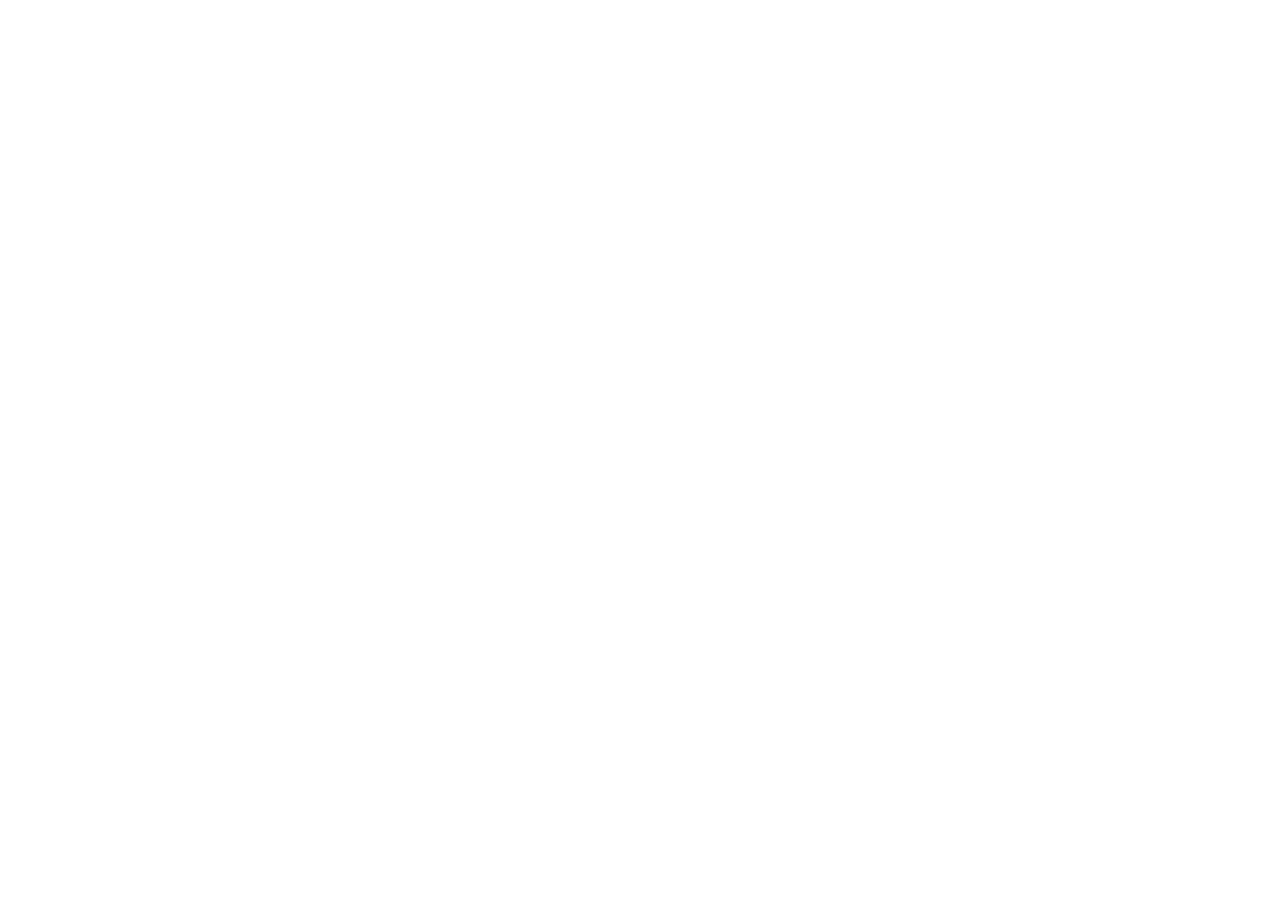
==== features/features.html @ 7e3162a3 "initial commit" ====
<!DOCTYPE html>
<html lang="en">
  <head>
    <meta charset="UTF-8" />
    <meta http-equiv="X-UA-Compatible" content="IE=edge" />
    <meta name="viewport" content="width=device-width, initial-scale=1.0" />
    <title>Document</title>
  </head>
  <body></body>
</html>
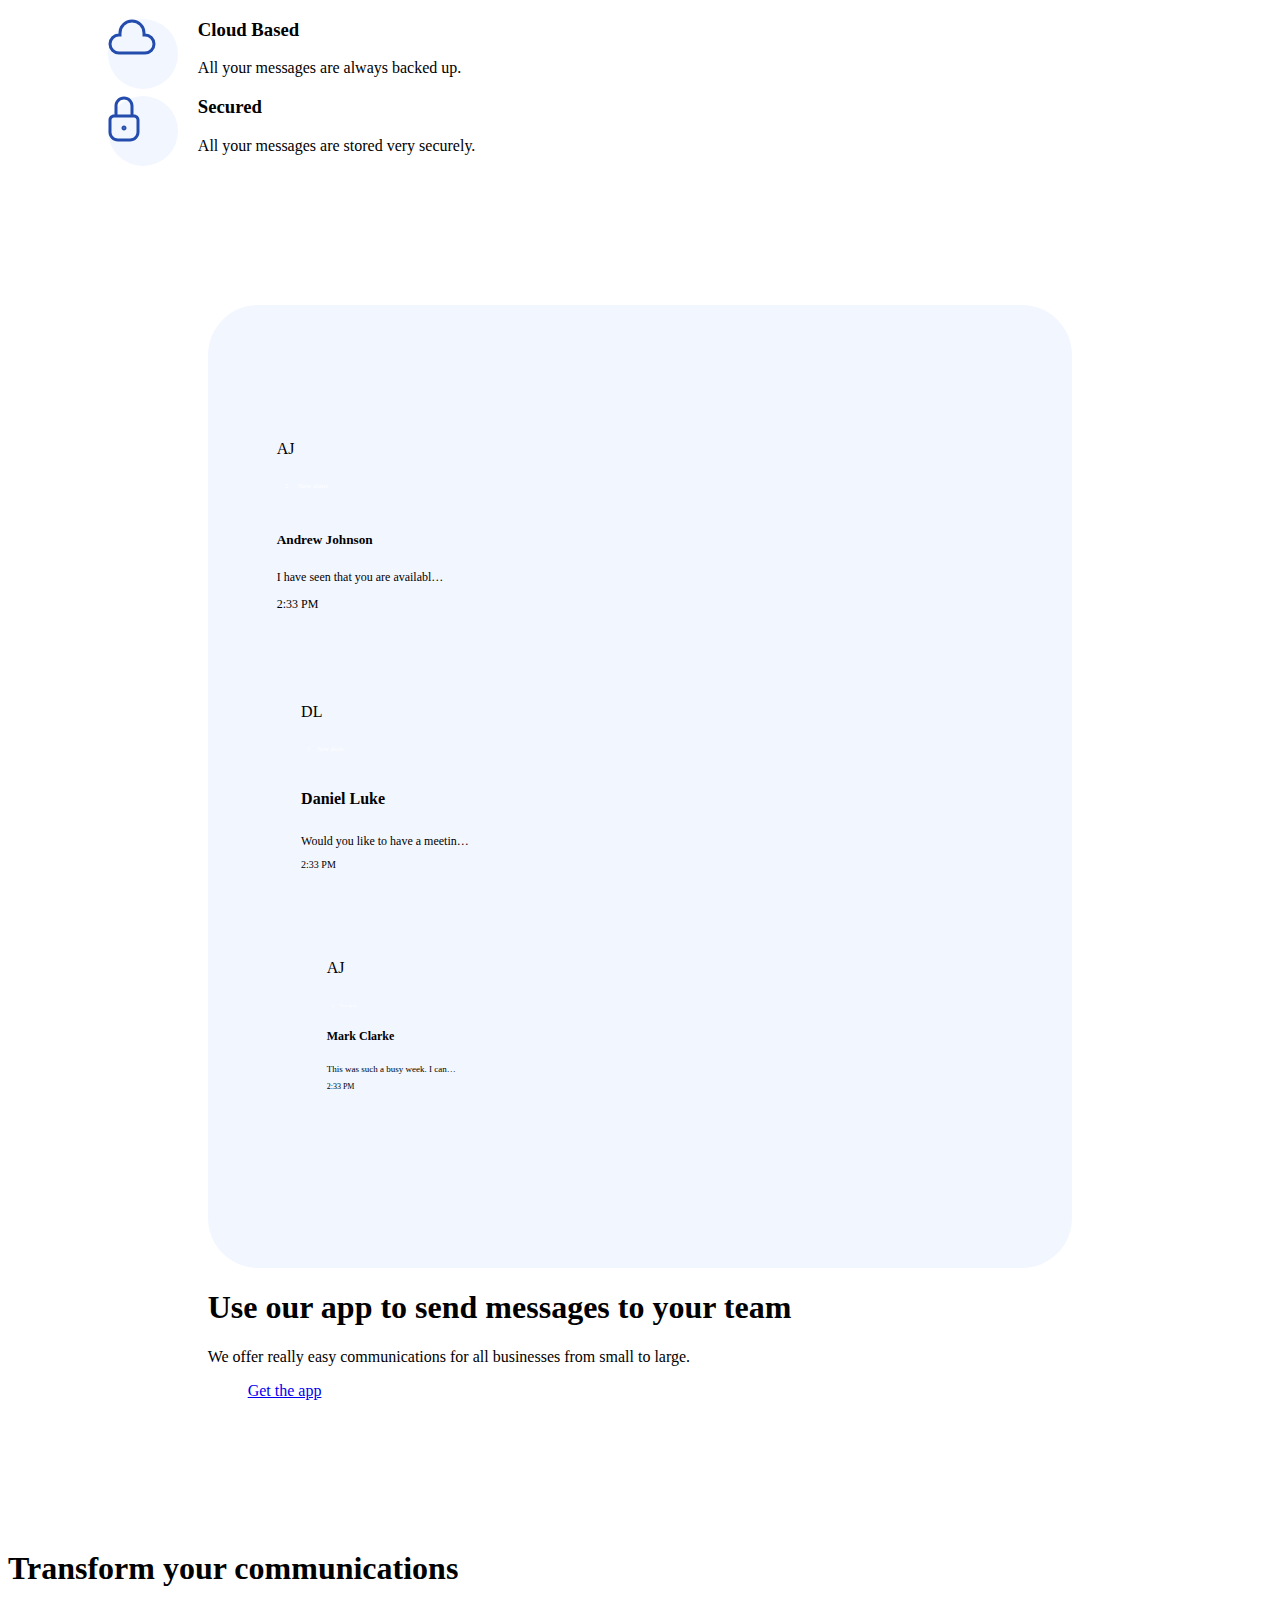
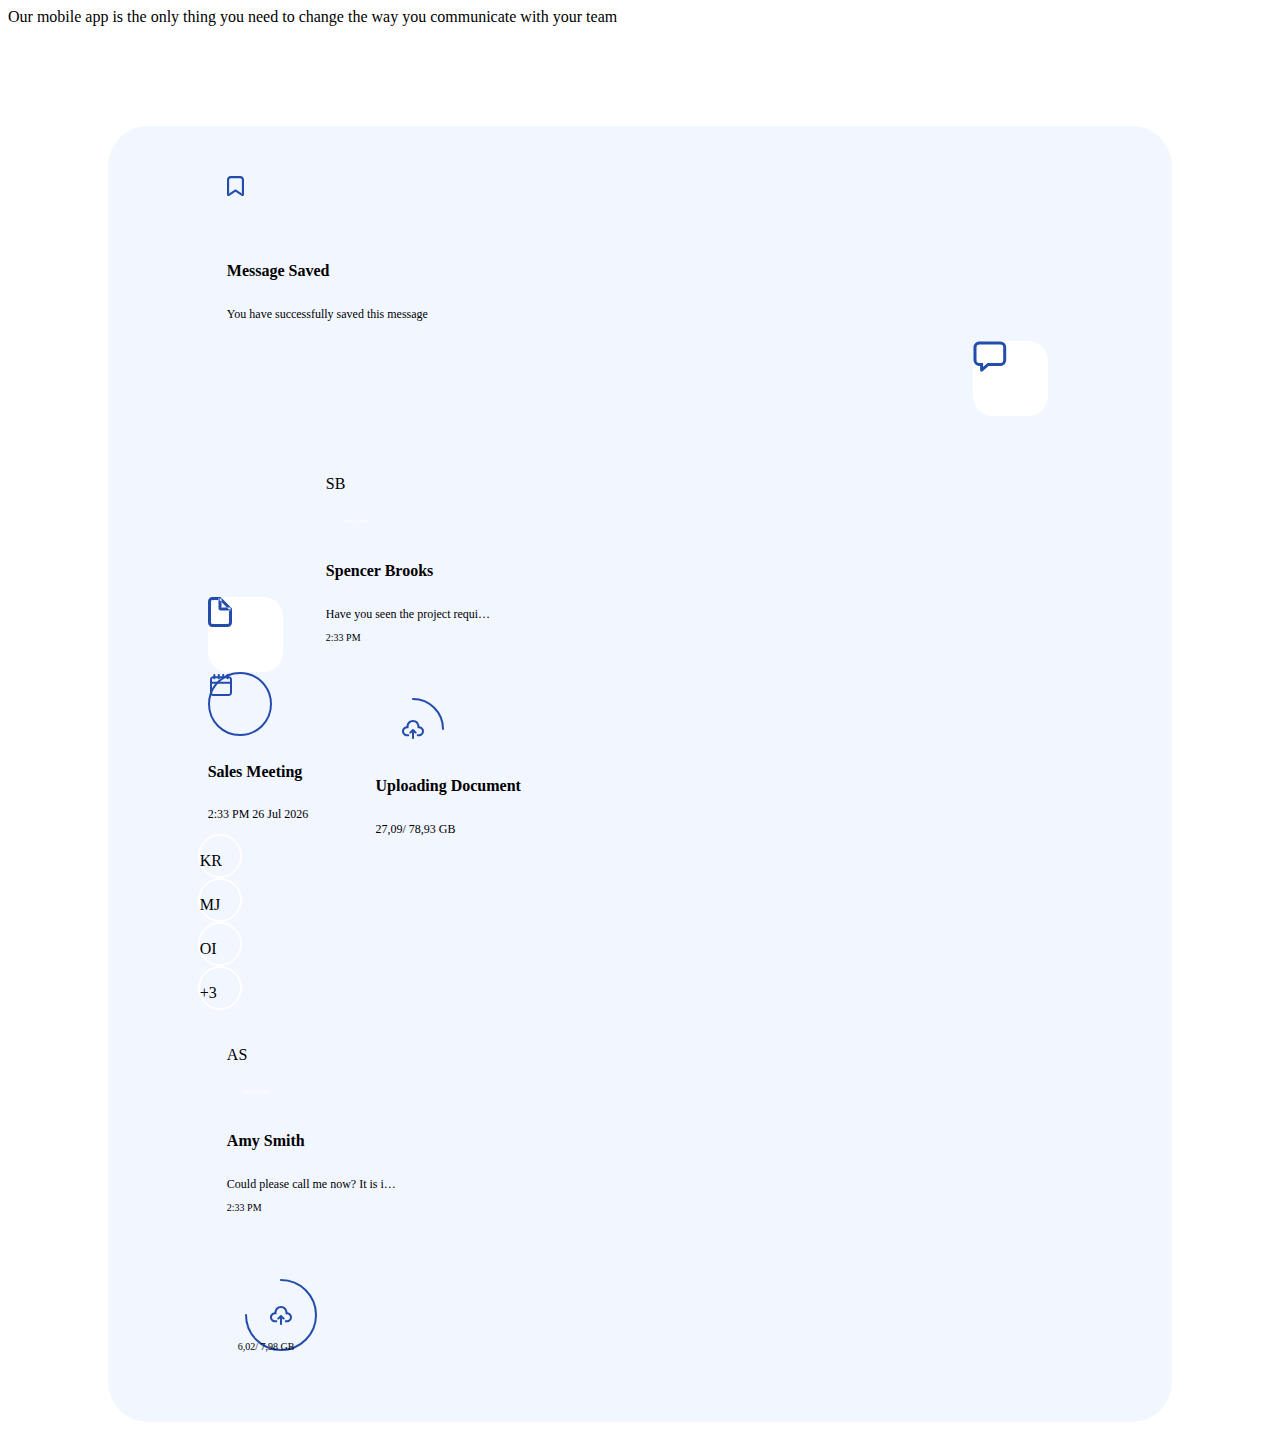
==== commit ed777485: "Features" ====
--- a/features/features.html
+++ b/features/features.html
@@ -4,7 +4,411 @@
     <meta charset="UTF-8" />
     <meta http-equiv="X-UA-Compatible" content="IE=edge" />
     <meta name="viewport" content="width=device-width, initial-scale=1.0" />
-    <title>Document</title>
+    <title>Features</title>
+    <link
+      href="https://cdn.jsdelivr.net/npm/bootstrap@5.0.2/dist/css/bootstrap.min.css"
+      rel="stylesheet"
+      integrity="sha384-EVSTQN3/azprG1Anm3QDgpJLIm9Nao0Yz1ztcQTwFspd3yD65VohhpuuCOmLASjC"
+      crossorigin="anonymous"
+    />
+    <script
+      src="https://cdn.jsdelivr.net/npm/bootstrap@5.0.2/dist/js/bootstrap.bundle.min.js"
+      integrity="sha384-MrcW6ZMFYlzcLA8Nl+NtUVF0sA7MsXsP1UyJoMp4YLEuNSfAP+JcXn/tWtIaxVXM"
+      crossorigin="anonymous"
+      defer
+    ></script>
+    <script src="features.js" defer></script>
+    <link rel="stylesheet" href="features.css" />
   </head>
-  <body></body>
+  <body>
+    <!-- features 1 -->
+    <div class="features1">
+      <div class="features1-top">
+        <div class="row row-cols-1 row-cols-md-2">
+          <!-- left -->
+          <div class="col col-topLeft d-flex align-items-center">
+            <div
+              class="features1-img d-flex align-items-center justify-content-center"
+            >
+              <img src="../assets/Icon-5.svg" alt="" />
+            </div>
+            <div class="features1-text">
+              <h3 class="m-0">Cloud Based</h3>
+              <p class="m-0">All your messages are always backed up.</p>
+            </div>
+          </div>
+
+          <!-- right -->
+          <div class="col col-topRight d-flex align-items-center">
+            <div
+              class="features1-img d-flex align-items-center justify-content-center"
+            >
+              <img src="../assets/Icon-4.svg" alt="" class="" />
+            </div>
+            <div class="features1-text">
+              <h3 class="m-0">Secured</h3>
+              <p class="m-0">All your messages are stored very securely.</p>
+            </div>
+          </div>
+        </div>
+      </div>
+
+      <!-- features 1 bottom -->
+      <div class="features1-bot">
+        <div class="card">
+          <div class="row g-5">
+            <!-- left -->
+            <div class="col-md-6 col-featuresLeft">
+              <!-- notif 1 -->
+              <div class="card card-message">
+                <div class="row g-0 messageFeature">
+                  <div
+                    class="col-3 d-flex align-items-center justify-content-center"
+                  >
+                    <div
+                      class="photoProfile d-flex align-items-center justify-content-center position-relative"
+                    >
+                      <p class="m-0">AJ</p>
+                      <span
+                        class="position-absolute top-0 start-100 bg-primary border border-light rounded-circle"
+                        >2
+                        <span class="visually-hidden">New alerts</span>
+                      </span>
+                    </div>
+                  </div>
+                  <div class="col-7 d-flex align-items-center">
+                    <div class="card-body pt-0 pb-0">
+                      <h5 class="card-title">Andrew Johnson</h5>
+                      <p class="card-text">
+                        I have seen that you are availabl…
+                      </p>
+                    </div>
+                  </div>
+                  <div class="col-2">
+                    <p id="messageTime">1:03 PM</p>
+                  </div>
+                </div>
+              </div>
+
+              <!-- notif 2 -->
+              <div class="card card-message-2">
+                <div class="row g-0 messageFeature">
+                  <div
+                    class="col-3 d-flex align-items-center justify-content-center"
+                  >
+                    <div
+                      class="photoProfile-2 d-flex align-items-center justify-content-center position-relative"
+                    >
+                      <p class="m-0">DL</p>
+                      <span
+                        class="position-absolute top-0 start-100 bg-primary border border-light rounded-circle"
+                        >1
+                        <span class="visually-hidden">New alerts</span>
+                      </span>
+                    </div>
+                  </div>
+                  <div class="col-7 d-flex align-items-center">
+                    <div class="card-body pt-0 pb-0">
+                      <h5 class="card-title" style="font-size: 16px">
+                        Daniel Luke
+                      </h5>
+                      <p class="card-text-2" style="font-size: 12px">
+                        Would you like to have a meetin…
+                      </p>
+                    </div>
+                  </div>
+                  <div class="col-2">
+                    <p style="font-size: 10px" id="messageTime2">5:27 AM</p>
+                  </div>
+                </div>
+              </div>
+
+              <!-- notif 3 -->
+              <div class="card card-message-3">
+                <div class="row g-0 messageFeature">
+                  <div
+                    class="col-3 d-flex align-items-center justify-content-center"
+                  >
+                    <div
+                      class="photoProfile-3 d-flex align-items-center justify-content-center position-relative"
+                    >
+                      <p class="m-0">AJ</p>
+                      <span
+                        class="position-absolute top-0 start-100 bg-primary border border-light rounded-circle"
+                        >4
+                        <span class="visually-hidden">New alerts</span>
+                      </span>
+                    </div>
+                  </div>
+                  <div class="col-7 d-flex align-items-center">
+                    <div class="card-body pt-0 pb-0">
+                      <h5 class="card-title" style="font-size: 12px">
+                        Mark Clarke
+                      </h5>
+                      <p class="card-text-3" style="font-size: 9px">
+                        This was such a busy week. I can…
+                      </p>
+                    </div>
+                  </div>
+                  <div class="col-2">
+                    <p style="font-size: 8px" id="messageTime3">1:03 PM</p>
+                  </div>
+                </div>
+              </div>
+            </div>
+            <!-- right -->
+            <div class="col-md-6 col-featuresRight d-flex align-items-center">
+              <div class="card-body">
+                <h1 class="card-title mb-4">
+                  Use our app to send messages to your team
+                </h1>
+                <p class="card-text mb-5">
+                  We offer really easy communications for all businesses from
+                  small to large.
+                </p>
+                <div class="button-feature">
+                  <a href="#" class="btn btn-outline-primary btn-feature"
+                    >Get the app</a
+                  >
+                </div>
+              </div>
+            </div>
+          </div>
+        </div>
+      </div>
+    </div>
+
+    <!-- features 2 -->
+    <div class="features2">
+      <div class="features2-top text-center">
+        <h1 class="mb-4">Transform your communications</h1>
+        <p class="w-50 m-auto">
+          Our mobile app is the only thing you need to change the way you
+          communicate with your team
+        </p>
+      </div>
+
+      <!-- features 2 bottom -->
+      <div class="features2-bot">
+        <div class="row">
+          <!-- left -->
+          <div class="col-md-5 d-flex align-items-center">
+            <div class="features2-left">
+              <div class="card card-message-4 me-0 mb-4">
+                <div class="row g-0 messageFeature">
+                  <div
+                    class="col-3 d-flex align-items-center justify-content-center"
+                  >
+                    <div
+                      class="photoProfile-2 d-flex align-items-center justify-content-center"
+                    >
+                      <img src="../assets/Shape.svg" alt="save" />
+                    </div>
+                  </div>
+                  <div class="col-9 d-flex align-items-center">
+                    <div class="card-body pt-0 pb-0">
+                      <h5 class="card-title" style="font-size: 16px">
+                        Message Saved
+                      </h5>
+                      <p class="card-text-2 mb-0" style="font-size: 12px">
+                        You have successfully saved this message
+                      </p>
+                    </div>
+                  </div>
+                </div>
+              </div>
+              <!--  -->
+              <div class="card-pesan">
+                <div
+                  class="card-body feature-file d-flex align-items-center justify-content-center"
+                >
+                  <img src="../assets/Icon-1.svg" alt="file" />
+                </div>
+              </div>
+            </div>
+          </div>
+
+          <!-- right -->
+          <div class="col-md-7 features2-right">
+            <!-- line 1 -->
+            <div class="line-1 mb-4">
+              <div
+                class="card-body feature-file d-flex align-items-center justify-content-center"
+                style="margin-right: 24px"
+              >
+                <img src="../assets/Icon.svg" alt="file" />
+              </div>
+
+              <!-- message feature 2 -->
+              <div class="card card-message-4">
+                <div class="row g-0 messageFeature">
+                  <div
+                    class="col-3 d-flex align-items-center justify-content-center"
+                  >
+                    <div
+                      class="photoProfile-2 d-flex align-items-center justify-content-center position-relative"
+                    >
+                      <p class="m-0">SB</p>
+                      <span
+                        class="position-absolute top-0 start-100 bg-primary border border-light rounded-circle"
+                        >1
+                        <span class="visually-hidden">New alerts</span>
+                      </span>
+                    </div>
+                  </div>
+                  <div class="col-7 d-flex align-items-center">
+                    <div class="card-body pt-0 pb-0">
+                      <h5 class="card-title" style="font-size: 16px">
+                        Spencer Brooks
+                      </h5>
+                      <p class="card-text-2 mb-0" style="font-size: 12px">
+                        Have you seen the project requi…
+                      </p>
+                    </div>
+                  </div>
+                  <div class="col-2">
+                    <p style="font-size: 10px" id="messageTime4">5:27 AM</p>
+                  </div>
+                </div>
+              </div>
+            </div>
+            <!-- line 2 -->
+            <div class="line-2 mb-4">
+              <div class="card">
+                <div class="card-body">
+                  <div class="card mb-3">
+                    <div class="row">
+                      <div class="col-3">
+                        <div
+                          class="card-body feature-cal d-flex align-items-center justify-content-center"
+                        >
+                          <img src="../assets/Shape-1.svg" alt="file" />
+                        </div>
+                      </div>
+                      <div class="col-9 d-flex align-items-center">
+                        <div class="card-body pt-0 pb-0 pe-0">
+                          <h5 class="card-title" style="font-size: 16px">
+                            Sales Meeting
+                          </h5>
+                          <p
+                            class="card-text-2 mb-0"
+                            style="font-size: 12px"
+                            id="messageTime5"
+                          >
+                            10:30 AM 05 May 2020
+                          </p>
+                        </div>
+                      </div>
+                    </div>
+                  </div>
+                  <div class="meeting d-flex">
+                    <div
+                      class="member-meet d-flex align-items-center justify-content-center"
+                    >
+                      <p class="m-0">KR</p>
+                    </div>
+                    <div
+                      class="member-meet d-flex align-items-center justify-content-center"
+                    >
+                      <p class="m-0">MJ</p>
+                    </div>
+                    <div
+                      class="member-meet d-flex align-items-center justify-content-center"
+                    >
+                      <p class="m-0">OI</p>
+                    </div>
+                    <div
+                      class="member-meet d-flex align-items-center justify-content-center"
+                    >
+                      <p class="m-0">+3</p>
+                    </div>
+                  </div>
+                </div>
+              </div>
+
+              <div class="card card-message-4" style="height: fit-content">
+                <div class="row g-0 messageFeature">
+                  <div
+                    class="col-3 d-flex align-items-center justify-content-center"
+                  >
+                    <div
+                      class="profileBorder d-flex align-items-center justify-content-center"
+                    >
+                      <div
+                        class="photoProfile-4 d-flex align-items-center justify-content-center"
+                      >
+                        <img src="../assets/Group 3.svg" alt="cloud" />
+                      </div>
+                    </div>
+                  </div>
+                  <div class="col-9 d-flex align-items-center">
+                    <div class="card-body pt-0 pb-0">
+                      <h5 class="card-title" style="font-size: 16px">
+                        Uploading Document
+                      </h5>
+                      <p class="card-text-2 mb-0" style="font-size: 12px">
+                        27,09/ 78,93 GB
+                      </p>
+                    </div>
+                  </div>
+                </div>
+              </div>
+            </div>
+
+            <!-- line 3 -->
+            <div class="line-3 mb-4">
+              <div class="card card-message-4" style="width: 300px">
+                <div class="row g-0 messageFeature">
+                  <div
+                    class="col-3 d-flex align-items-center justify-content-center"
+                  >
+                    <div
+                      class="photoProfile-2 d-flex align-items-center justify-content-center position-relative"
+                    >
+                      <p class="m-0">AS</p>
+                      <span
+                        class="position-absolute top-0 start-100 bg-primary border border-light rounded-circle"
+                        >1
+                        <span class="visually-hidden">New alerts</span>
+                      </span>
+                    </div>
+                  </div>
+                  <div class="col-7 d-flex align-items-center">
+                    <div class="card-body pt-0 pb-0">
+                      <h5 class="card-title" style="font-size: 16px">
+                        Amy Smith
+                      </h5>
+                      <p class="card-text-2 mb-0" style="font-size: 12px">
+                        Could please call me now? It is i…
+                      </p>
+                    </div>
+                  </div>
+                  <div class="col-2">
+                    <p style="font-size: 10px" id="messageTime6">5:27 AM</p>
+                  </div>
+                </div>
+              </div>
+            </div>
+            <!-- line 4 -->
+            <div class="line-4">
+              <div class="card">
+                <div
+                  class="profileBorder d-flex align-items-center justify-content-center"
+                >
+                  <div
+                    class="photoProfile-4 d-flex align-items-center justify-content-center"
+                  >
+                    <img src="../assets/Group 2.svg" alt="cloud" />
+                  </div>
+                </div>
+                <div class="card-body ps-0 pe-0 pb-0" style="margin-top: 10px">
+                  <p class="card-text" style="font-size: 10px">6,02/ 7,98 GB</p>
+                </div>
+              </div>
+            </div>
+          </div>
+        </div>
+      </div>
+    </div>
+  </body>
 </html>
--- a/features/features.css
+++ b/features/features.css
@@ -0,0 +1,308 @@
+/* features 1 */
+/* top */
+.features1 {
+  margin-bottom: 150px;
+}
+
+.features1-top {
+  margin-bottom: 150px;
+  padding: 0 7.8vw;
+}
+
+.features1-img {
+  width: 70px;
+  height: 70px;
+  margin-right: 20px;
+  background-color: #f2f6ff;
+  border-radius: 50%;
+  float: left;
+}
+
+/* top left */
+.col-topLeft {
+  justify-content: start;
+}
+
+/* top right */
+.col-topRight {
+  justify-content: end;
+}
+
+/* bottom */
+.card {
+  border: none;
+}
+
+.features1-bot {
+  padding: 0 15.6vw;
+}
+
+.col-featuresLeft {
+  background-color: #f2f6ff;
+  padding: 7.8vw 3.9vw;
+  border-radius: 50px;
+}
+
+.btn-feature {
+  padding: 15px 40px;
+  border-radius: 30px;
+}
+
+/* message */
+.card-message {
+  padding: 1.5vw;
+  border-radius: 30px;
+  margin-bottom: 1.9vw;
+}
+
+.card-message-2 {
+  padding: 1.5vw;
+  border-radius: 30px;
+  margin: 0 1.9vw 1.9vw 1.9vw;
+}
+
+.card-message-3 {
+  padding: 1.5vw;
+  border-radius: 30px;
+  margin: 0 3.9vw 3.9vw 3.9vw;
+}
+
+.photoProfile {
+  background-color: #f2f6ff;
+  border-radius: 50%;
+  width: 70px;
+  height: 70px;
+}
+
+.photoProfile-2 {
+  background-color: #f2f6ff;
+  border-radius: 50%;
+  width: 60px;
+  height: 60px;
+}
+
+.photoProfile-3 {
+  background-color: #f2f6ff;
+  border-radius: 50%;
+  width: 50px;
+  height: 50px;
+}
+
+.photoProfile span {
+  font-size: 7px;
+  color: white;
+  padding: 5px 8px;
+  transform: translate(-70%, 10%);
+}
+
+.photoProfile-2 span {
+  font-size: 6px;
+  color: white;
+  padding: 4px 6px;
+  transform: translate(-70%, 10%);
+}
+
+.photoProfile-3 span {
+  font-size: 4px;
+  color: white;
+  padding: 3px 5px;
+  transform: translate(-70%, 10%);
+}
+
+.messageFeature .card-text {
+  font-size: 0.75rem;
+}
+
+.messageFeature .card-text-2 {
+  font-size: 0.6rem;
+  margin-bottom: 0;
+}
+
+.messageFeature .card-text-3 {
+  font-size: 0.5rem;
+  margin-bottom: 0;
+}
+
+.messageFeature .col-2 p {
+  font-size: 0.75rem;
+}
+
+/* features 2 */
+.features2-top {
+  margin-bottom: 100px;
+}
+
+.features2-bot {
+  margin: 0 7.8vw;
+  padding: 30px 7.8vw;
+  background-color: #f2f6ff;
+  border-radius: 40px;
+}
+
+/* left */
+.features2-bot .col-md-5 {
+  padding-right: 24px;
+  margin-bottom: 24px;
+}
+
+.card-pesan {
+  display: flex;
+  justify-content: end;
+}
+
+/* right */
+/* line-1 */
+.line-1 {
+  display: flex;
+  align-items: flex-end;
+}
+
+.feature-file {
+  width: 75px;
+  height: 75px;
+  padding: 0;
+  background-color: white;
+  flex: none;
+  border-radius: 20px;
+}
+
+.card-message-4 {
+  padding: 1.5vw;
+  border-radius: 20px;
+  margin-right: 7.8vw;
+}
+
+/* line-2 */
+.line-2 {
+  display: flex;
+}
+
+.line-2 .card {
+  border-radius: 20px;
+  flex: none;
+}
+
+.line-2 .card:nth-child(1) {
+  margin-right: 24px;
+}
+
+.feature-cal {
+  width: 60px;
+  height: 60px;
+  background-color: #f2f6ff;
+  border-radius: 50%;
+  border: 2px solid #234cad;
+}
+
+.member-meet {
+  background-color: #f2f6ff;
+  border-radius: 50%;
+  width: 40px;
+  height: 40px;
+  border: 2px solid white;
+  margin-left: -10px;
+}
+
+.member-meet p {
+  font-size: 1em;
+}
+
+.photoProfile-4 {
+  background-color: #f2f6ff;
+  border-radius: 50%;
+  width: 45px;
+  height: 45px;
+  padding: 7px;
+}
+
+/* line 4 */
+.line-4 .card {
+  padding: 30px;
+  width: fit-content;
+  border-radius: 20px;
+}
+
+/* Resnponsive */
+@media (max-width: 768px) {
+  .features1-top {
+    padding: 0 8vw;
+  }
+
+  .col-topLeft {
+    justify-content: center;
+    margin-bottom: 20px;
+  }
+
+  .col-topRight {
+    justify-content: center;
+  }
+
+  .button-feature {
+    display: flex;
+    justify-content: center;
+  }
+
+  /* feature layout */
+  /* left */
+  .features2-bot .col-md-5 {
+    padding: 0;
+    justify-content: center;
+  }
+
+  .card-pesan {
+    justify-content: center;
+  }
+
+  /* right */
+  /* line 1 */
+  .line-1 {
+    display: block;
+  }
+
+  .line-1 .feature-file {
+    margin-bottom: 24px;
+    margin-left: 40%;
+  }
+
+  .line-1 .card {
+    width: fit-content;
+    margin: auto;
+  }
+
+  /* line 2 */
+  .line-2 {
+    display: block;
+  }
+
+  .line-2 .card:nth-child(1) {
+    margin-bottom: 24px;
+    margin-left: auto;
+    margin-right: auto;
+    width: fit-content;
+  }
+
+  .line-2 .card:nth-child(2) {
+    width: fit-content;
+    margin: auto;
+  }
+
+  .line-2 .card-message-4 .card-body {
+    padding-right: 0;
+  }
+
+  /* line 3 */
+  .line-3 {
+    display: flex;
+    justify-content: center;
+  }
+
+  .line-3 .card {
+    margin-right: 0;
+  }
+
+  /* line 4 */
+  .line-4 {
+    display: flex;
+    justify-content: center;
+  }
+}
